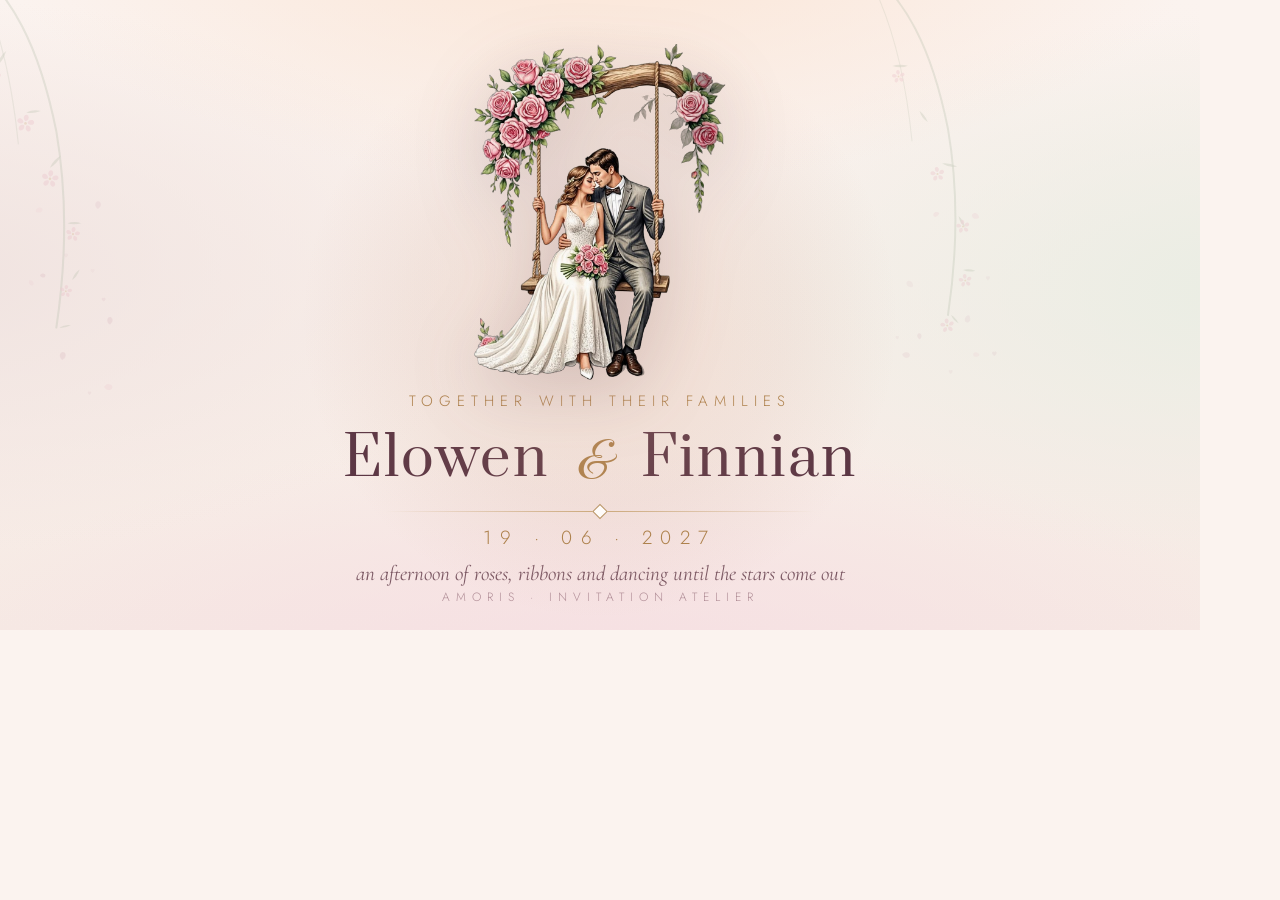
==== og-src.html @ 4f52c878 "Amoris — a romantic garden-swing wedding invitation, built from scratch - Fresh romantic identity: r" ====
<!DOCTYPE html><html><head><meta charset="utf-8">
<link href="https://fonts.googleapis.com/css2?family=Prata&family=Great+Vibes&family=Cormorant+Garamond:ital@0;1&family=Jost:wght@300;400&display=swap" rel="stylesheet">
<style>
body { margin:0; width:1200px; height:630px; overflow:hidden; background:#FBF3EF; }
.cover { width:1200px; height:630px; position:relative;
  background:
    radial-gradient(110% 90% at 50% -12%, #FBE4D4 0%, rgba(251,228,212,0) 46%),
    radial-gradient(120% 90% at 50% 116%, #F6DCE2 0%, rgba(246,220,226,0) 52%),
    radial-gradient(90% 80% at -6% 44%, #F0E3E0 0%, rgba(240,227,224,0) 55%),
    radial-gradient(90% 80% at 106% 46%, #E9EDE3 0%, rgba(233,237,227,0) 55%),
    linear-gradient(180deg, #FBF3EF 0%, #F6EAE4 100%);
  display:flex; flex-direction:column; align-items:center; justify-content:center; text-align:center; }
.glow { position:absolute; top:10px; left:50%; transform:translateX(-50%);
  width:620px; height:620px; border-radius:50%;
  background:radial-gradient(circle, rgba(226,183,158,.32) 0%, rgba(193,138,112,.10) 42%, transparent 68%); }
.vine { position:absolute; opacity:.5; }
.vl { left:-26px; top:-30px; }
.vr { right:-30px; top:-24px; transform:scaleX(-1); }
.swing { position:relative; width:252px; filter:drop-shadow(0 16px 34px rgba(91,54,68,.20)); margin-top:0; }
.eyebrow { font-family:'Jost',sans-serif; font-weight:300; font-size:15px; letter-spacing:.4em; text-transform:uppercase; color:#AC8049; margin-top:10px; }
.names { font-family:'Prata',serif; font-size:54px; letter-spacing:.04em; color:#5B3644; margin-top:10px; }
.names .amp { font-family:'Great Vibes',cursive; color:#AC8049; font-size:52px; padding:0 14px; }
.line { width:430px; height:1px; margin:14px 0 12px;
  background:linear-gradient(90deg, transparent, rgba(193,155,99,.8), transparent); position:relative; }
.line i { position:absolute; left:50%; top:-4.5px; width:9px; height:9px; transform:translateX(-50%) rotate(45deg);
  border:1px solid rgba(172,128,73,.85); background:#FFFCFA; }
.date { font-family:'Jost',sans-serif; font-weight:300; font-size:19px; letter-spacing:.44em; text-transform:uppercase; color:#AC8049; }
.sub { margin-top:10px; font-family:'Cormorant Garamond',serif; font-style:italic; font-size:21px; color:#7C5964; }
.wordmark { position:absolute; bottom:24px; left:0; right:0; font-family:'Jost',sans-serif;
  font-weight:300; font-size:12px; letter-spacing:.5em; text-transform:uppercase; color:#B08D96; }
</style></head>
<body><div class="cover">
  <div class="glow"></div>
  <img class="vine vl" src="assets/orn/understory-left.svg" width="380" alt="">
  <img class="vine vr" src="assets/orn/understory-right.svg" width="360" alt="">
  <img class="swing" src="assets/art/swing-couple.png" alt="">
  <div class="eyebrow">Together with their families</div>
  <div class="names">Elowen <span class="amp">&amp;</span> Finnian</div>
  <div class="line"><i></i></div>
  <div class="date">19 · 06 · 2027</div>
  <div class="sub">an afternoon of roses, ribbons and dancing until the stars come out</div>
  <div class="wordmark">Amoris · Invitation Atelier</div>
</div></body></html>
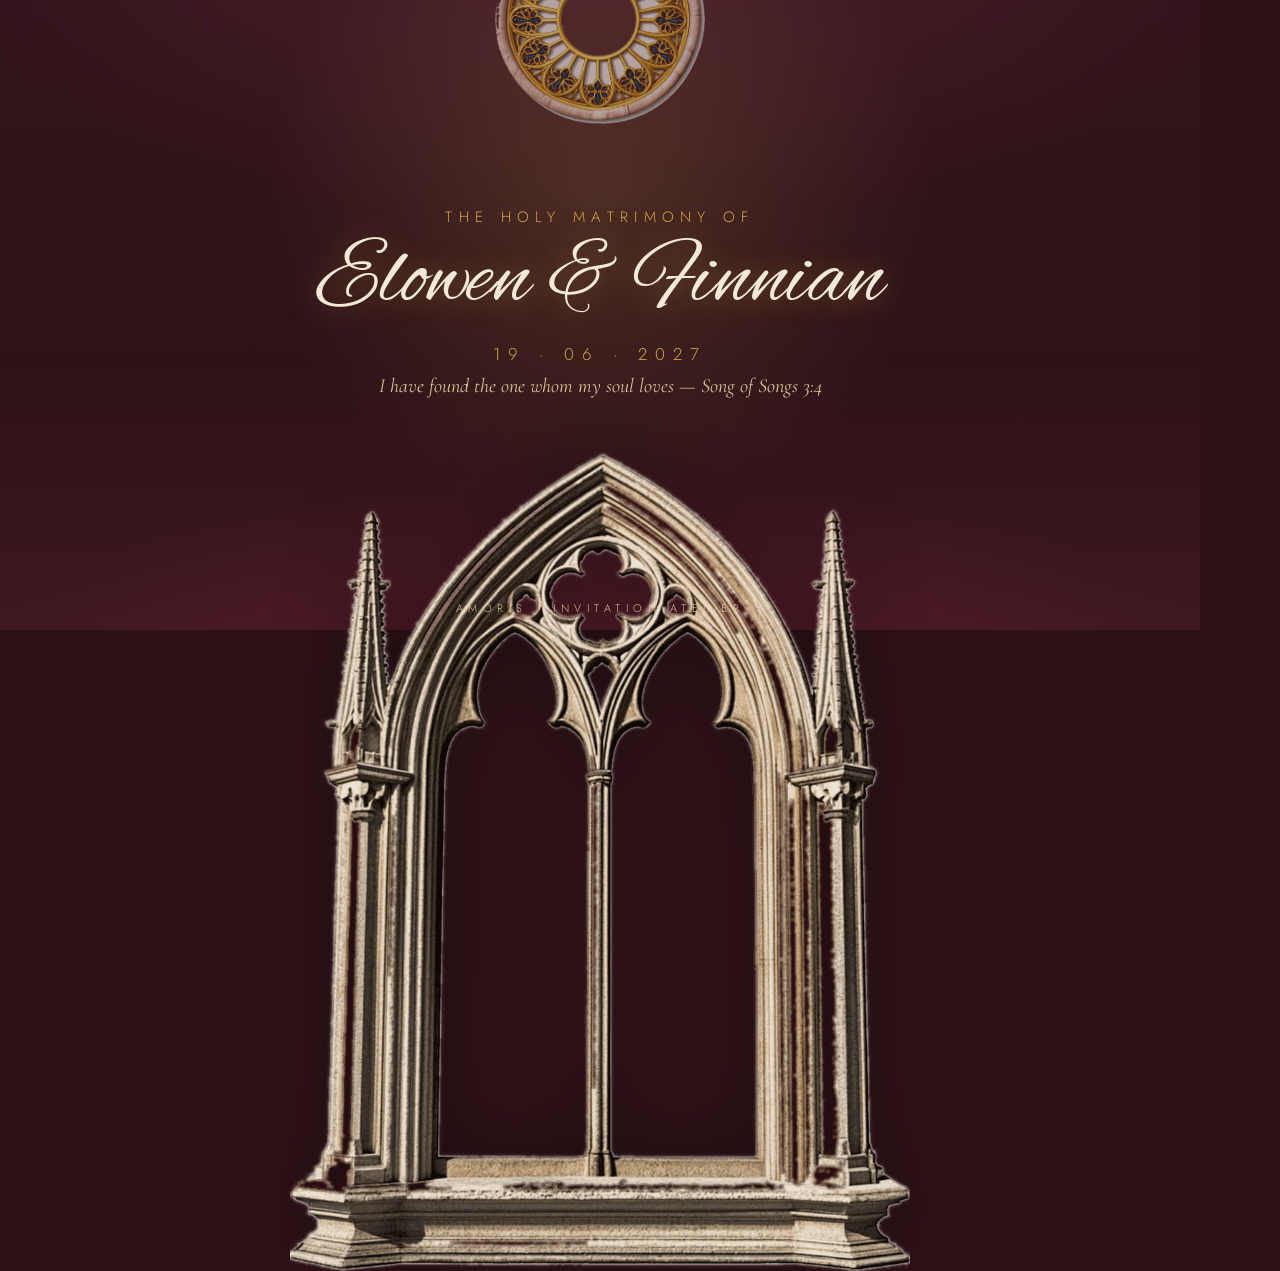
==== commit 69fe4c29: "Redesign: the Chapel of the Rose Window — premium gothic rebuild - New hero: a carved gothic two-lig" ====
--- a/og-src.html
+++ b/og-src.html
@@ -1,43 +1,34 @@
 <!DOCTYPE html><html><head><meta charset="utf-8">
-<link href="https://fonts.googleapis.com/css2?family=Prata&family=Great+Vibes&family=Cormorant+Garamond:ital@0;1&family=Jost:wght@300;400&display=swap" rel="stylesheet">
+<link href="https://fonts.googleapis.com/css2?family=Italiana&family=Alex+Brush&family=Cormorant+Garamond:ital@0;1&family=Jost:wght@300;400&display=swap" rel="stylesheet">
 <style>
-body { margin:0; width:1200px; height:630px; overflow:hidden; background:#FBF3EF; }
+body { margin:0; width:1200px; height:630px; overflow:hidden; background:#2E1218; }
 .cover { width:1200px; height:630px; position:relative;
   background:
-    radial-gradient(110% 90% at 50% -12%, #FBE4D4 0%, rgba(251,228,212,0) 46%),
-    radial-gradient(120% 90% at 50% 116%, #F6DCE2 0%, rgba(246,220,226,0) 52%),
-    radial-gradient(90% 80% at -6% 44%, #F0E3E0 0%, rgba(240,227,224,0) 55%),
-    radial-gradient(90% 80% at 106% 46%, #E9EDE3 0%, rgba(233,237,227,0) 55%),
-    linear-gradient(180deg, #FBF3EF 0%, #F6EAE4 100%);
-  display:flex; flex-direction:column; align-items:center; justify-content:center; text-align:center; }
-.glow { position:absolute; top:10px; left:50%; transform:translateX(-50%);
-  width:620px; height:620px; border-radius:50%;
-  background:radial-gradient(circle, rgba(226,183,158,.32) 0%, rgba(193,138,112,.10) 42%, transparent 68%); }
-.vine { position:absolute; opacity:.5; }
-.vl { left:-26px; top:-30px; }
-.vr { right:-30px; top:-24px; transform:scaleX(-1); }
-.swing { position:relative; width:252px; filter:drop-shadow(0 16px 34px rgba(91,54,68,.20)); margin-top:0; }
-.eyebrow { font-family:'Jost',sans-serif; font-weight:300; font-size:15px; letter-spacing:.4em; text-transform:uppercase; color:#AC8049; margin-top:10px; }
-.names { font-family:'Prata',serif; font-size:54px; letter-spacing:.04em; color:#5B3644; margin-top:10px; }
-.names .amp { font-family:'Great Vibes',cursive; color:#AC8049; font-size:52px; padding:0 14px; }
-.line { width:430px; height:1px; margin:14px 0 12px;
-  background:linear-gradient(90deg, transparent, rgba(193,155,99,.8), transparent); position:relative; }
-.line i { position:absolute; left:50%; top:-4.5px; width:9px; height:9px; transform:translateX(-50%) rotate(45deg);
-  border:1px solid rgba(172,128,73,.85); background:#FFFCFA; }
-.date { font-family:'Jost',sans-serif; font-weight:300; font-size:19px; letter-spacing:.44em; text-transform:uppercase; color:#AC8049; }
-.sub { margin-top:10px; font-family:'Cormorant Garamond',serif; font-style:italic; font-size:21px; color:#7C5964; }
-.wordmark { position:absolute; bottom:24px; left:0; right:0; font-family:'Jost',sans-serif;
-  font-weight:300; font-size:12px; letter-spacing:.5em; text-transform:uppercase; color:#B08D96; }
+    radial-gradient(105% 88% at 50% -10%, #4A1F2A 0%, rgba(74,31,42,0) 52%),
+    radial-gradient(120% 86% at 50% 114%, #5A1C2A 0%, rgba(90,28,42,0) 46%),
+    linear-gradient(180deg, #33141C 0%, #2E1218 58%, #3E1820 100%);
+  display:flex; flex-direction:column; align-items:center; text-align:center; }
+.glow { position:absolute; top:-160px; left:50%; transform:translateX(-50%);
+  width:700px; height:700px; border-radius:50%;
+  background:radial-gradient(circle, rgba(201,162,75,.18) 0%, rgba(201,162,75,.06) 44%, transparent 68%); }
+.medallion { position:absolute; top:-84px; left:50%; transform:translateX(-50%); width:210px; opacity:.6; }
+.cross { position:absolute; top:52px; left:50%; transform:translateX(-50%); width:44px; opacity:.9; }
+.window { position:absolute; top:452px; left:50%; transform:translateX(-50%);
+  width:620px; opacity:.92; filter:drop-shadow(0 -8px 40px rgba(0,0,0,.35)); }
+.eyebrow { position:relative; font-family:'Jost',sans-serif; font-weight:300; font-size:15px; letter-spacing:.42em; text-transform:uppercase; color:#D2A447; margin-top:206px; }
+.names { position:relative; font-family:'Alex Brush',cursive; font-size:92px; line-height:1; color:#F3E9D8; margin-top:8px; text-shadow:0 2px 30px rgba(210,164,71,.4); }
+.date { position:relative; font-family:'Jost',sans-serif; font-weight:300; font-size:17px; letter-spacing:.46em; text-transform:uppercase; color:#C9A24B; margin-top:14px; }
+.sub { position:relative; margin-top:8px; font-family:'Cormorant Garamond',serif; font-style:italic; font-size:20px; color:#D8C29A; }
+.wordmark { position:absolute; bottom:14px; left:0; right:0; font-family:'Jost',sans-serif;
+  font-weight:300; font-size:11px; letter-spacing:.5em; text-transform:uppercase; color:#D8C29A; }
 </style></head>
 <body><div class="cover">
   <div class="glow"></div>
-  <img class="vine vl" src="assets/orn/understory-left.svg" width="380" alt="">
-  <img class="vine vr" src="assets/orn/understory-right.svg" width="360" alt="">
-  <img class="swing" src="assets/art/swing-couple.png" alt="">
-  <div class="eyebrow">Together with their families</div>
-  <div class="names">Elowen <span class="amp">&amp;</span> Finnian</div>
-  <div class="line"><i></i></div>
+  <img class="medallion" src="assets/art/rosette-amoris.png" alt="">
+  <img class="window" src="assets/art/window-amoris-tall.png" alt="">
+  <div class="eyebrow">The Holy Matrimony of</div>
+  <div class="names">Elowen &amp; Finnian</div>
   <div class="date">19 · 06 · 2027</div>
-  <div class="sub">an afternoon of roses, ribbons and dancing until the stars come out</div>
+  <div class="sub">I have found the one whom my soul loves — Song of Songs 3:4</div>
   <div class="wordmark">Amoris · Invitation Atelier</div>
 </div></body></html>
